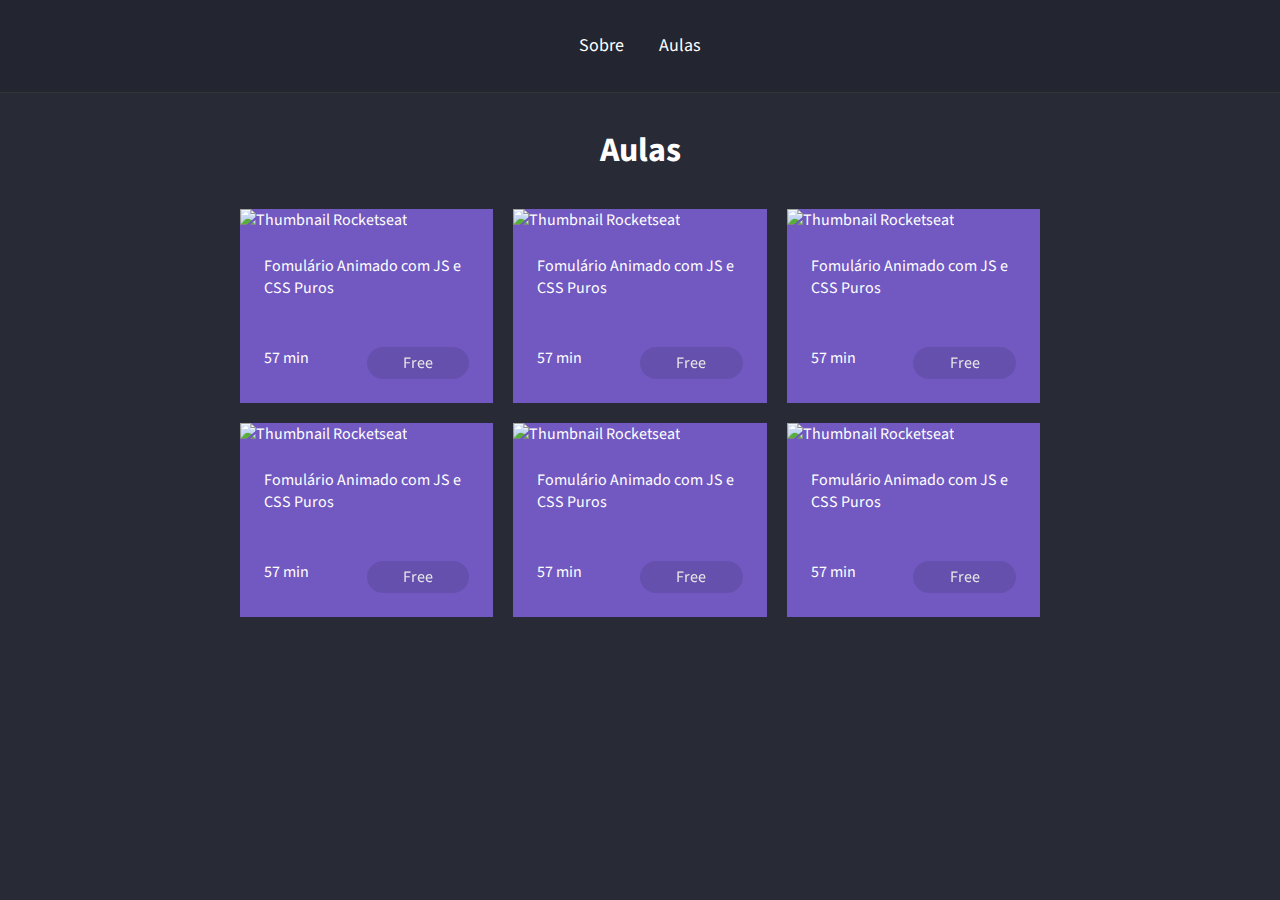
==== classes.html @ 69f7b3e5 "Página Sobre" ====
<!DOCTYPE html>
<html lang="en">
<head>
<meta charset="UTF-8">
<meta http-equiv="X-UA-Compatible" content="IE=edge">
<meta name="viewport" content="width=device-width, initial-scale=1.0">
<title>Jhonny Souza</title>

<link rel="stylesheet" href="/styles.css">
</head>
<body>

<header>

<div class="links">
<a href="/">Sobre</a>
<a href="/">Aulas</a>
</div>

</header>

<div id="wrapper">
<h1>Aulas</h1>
</div>

<section class="cards">

<div class="card">

<div class="card_image-container">

<img src="https://img.youtube.com/vi/GykTLqODQuU/maxresdefault.jpg" alt="Thumbnail Rocketseat">
</div>

<div class="card_content">
<p>
Fomulário Animado com JS e CSS Puros
</p>
</div>

<div class="card_info">
<p>
57 min
</p>

<p class="card_price">
Free
</p>
    </div>
</div>

<div class="card">

    <div class="card_image-container">
    
    <img src="https://img.youtube.com/vi/GykTLqODQuU/maxresdefault.jpg" alt="Thumbnail Rocketseat">
    </div>
    
    <div class="card_content">
    <p>
    Fomulário Animado com JS e CSS Puros
    </p>
    </div>
    
    <div class="card_info">
    <p>
    57 min
    </p>
    
    <p class="card_price">
    Free
    </p>
        </div>
    </div>

    <div class="card">

        <div class="card_image-container">
        
        <img src="https://img.youtube.com/vi/GykTLqODQuU/maxresdefault.jpg" alt="Thumbnail Rocketseat">
        </div>
        
        <div class="card_content">
        <p>
        Fomulário Animado com JS e CSS Puros
        </p>
        </div>
        
        <div class="card_info">
        <p>
        57 min
        </p>
        
        <p class="card_price">
        Free
        </p>
            </div>
        </div>

        <div class="card">

            <div class="card_image-container">
            
            <img src="https://img.youtube.com/vi/GykTLqODQuU/maxresdefault.jpg" alt="Thumbnail Rocketseat">
            </div>
            
            <div class="card_content">
            <p>
            Fomulário Animado com JS e CSS Puros
            </p>
            </div>
            
            <div class="card_info">
            <p>
            57 min
            </p>
            
            <p class="card_price">
            Free
            </p>
                </div>
            </div>

            <div class="card">

                <div class="card_image-container">
                
                <img src="https://img.youtube.com/vi/GykTLqODQuU/maxresdefault.jpg" alt="Thumbnail Rocketseat">
                </div>
                
                <div class="card_content">
                <p>
                Fomulário Animado com JS e CSS Puros
                </p>
                </div>
                
                <div class="card_info">
                <p>
                57 min
                </p>
                
                <p class="card_price">
                Free
                </p>
                    </div>
                </div>

                <div class="card">

                    <div class="card_image-container">
                    
                    <img src="https://img.youtube.com/vi/GykTLqODQuU/maxresdefault.jpg" alt="Thumbnail Rocketseat">
                    </div>
                    
                    <div class="card_content">
                    <p>
                    Fomulário Animado com JS e CSS Puros
                    </p>
                    </div>
                    
                    <div class="card_info">
                    <p>
                    57 min
                    </p>
                    
                    <p class="card_price">
                    Free
                    </p>
                        </div>
                    </div>
</section>

</body>
</html>
---- styles.css ----
@import url(https://fonts.googleapis.com/css2?family=Source+Sans+Pro:wght@700&display=swap);

:root {
  --color-green: #50fa7b;
  --color-purple: #7159c1;
}

* {
  margin: 0;
  padding: 0;
  border: 0;
}

body {
  background-color: #282a36;
  color: white;
  font-family: "Source Sans Pro", sans-serif;
}

header {
  padding: 32px;
  border-bottom: 1px solid #333;
  background: rgba(0, 0, 0, 0.1);
}

.links {
  text-align: center;
}

.links a {
  color: white;
  font-size: 18px;
  line-height: 28px;
  margin: 0 16px;
  text-decoration: none;
}

.links a:hover {
  color: var(--color-green);
  transition: 200ms;
}

#wrapper img {
  width: 200px;
  height: 250px;
}

#wrapper {
  text-align: center;
  padding: 32px;
}

#wrapper img {
  border-radius: 50%;
  border: 5px solid var(--color-green);
  margin-bottom: 22px;
}

#wrapper h1 {
  font-size: 34px;
  line-height: 52px;
  font-weight: bold;
}

#wrapper h2 {
  font-size: 24px;
  line-height: 34px;
  font-weight: normal;
  margin-top: 8px;
  opacity: 0.8;
}

#wrapper p {
  font-size: 18px;
  max-width: 500px;
  margin: 22px auto;
  opacity: 0.8;
}

#wrapper p a {
  color: var(--color-green);
}

#links-footer a {
  border-bottom: 1px solid var(--color-green);
}

/*  ==== CARDS ==== */

.cards {
  max-width: 800px;
  margin: 0 auto;
  display: grid;
  grid-template-columns: 1fr 1fr 1fr;
  gap: 20px;
}

.card {
  background-color: var(--color-purple);
}

.card_image-container img {
  width: 100%;
}

.card_content,
.card_info {
  padding: 24px;
}

.card_info {
  display: grid;
  grid-template-columns: 1fr 1fr;
}

.card_price {
  background-color: var(--color-purple);
  filter: brightness(90%);
  padding: 5px 20px;
  border-radius: 20px;
  text-align: center;
}
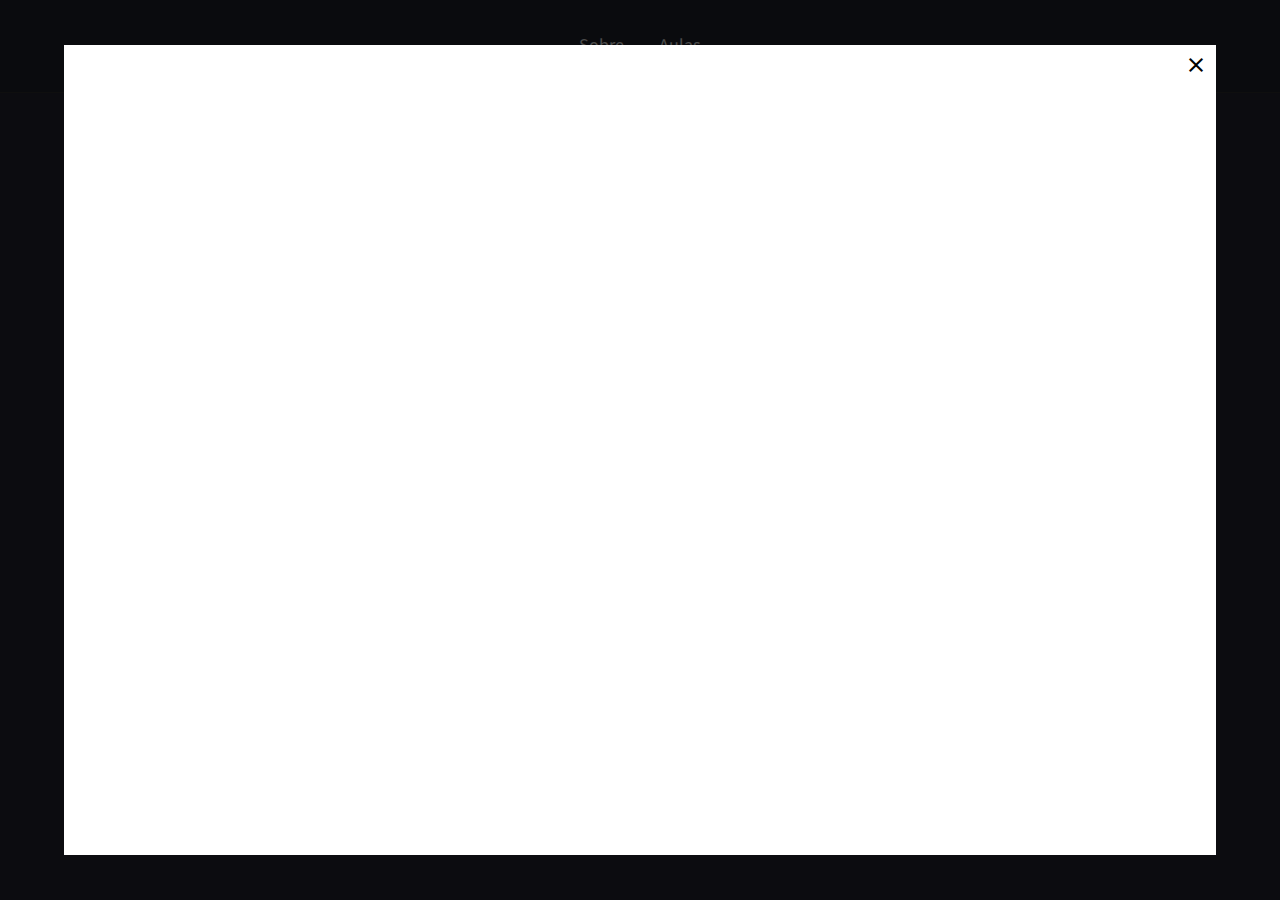
==== commit 809d07cc: "Modal JavaScript" ====
--- a/classes.html
+++ b/classes.html
@@ -1,5 +1,5 @@
 <!DOCTYPE html>
-<html lang="en">
+<html lang="pt-br">
 <head>
 <meta charset="UTF-8">
 <meta http-equiv="X-UA-Compatible" content="IE=edge">
@@ -7,6 +7,8 @@
 <title>Jhonny Souza</title>
 
 <link rel="stylesheet" href="/styles.css">
+<link href="https://fonts.googleapis.com/icon?family=Material+Icons"
+      rel="stylesheet">
 </head>
 <body>
 
@@ -170,5 +172,23 @@
                     </div>
 </section>
 
+<div class="modal-overlay active">
+    <div class="modal">
+        <a class="close-modal">
+<i class="material-icons">
+    close
+</i>
+        </a>
+
+        <div class="modal-content">
+
+        </div>
+    </div>
+
+</div>
+
+
+<script src="scripts.js"></script>
+
 </body>
 </html>--- a/styles.css
+++ b/styles.css
@@ -120,3 +120,38 @@
   border-radius: 20px;
   text-align: center;
 }
+
+/* ==== MODAL */
+
+.modal-overlay {
+  background-color: rgba(0, 0, 0, 0.7);
+  width: 100%;
+  height: 100%;
+  position: fixed;
+  top: 0;
+  opacity: 0;
+  visibility: hidden;
+}
+
+.modal {
+  background-color: white;
+  width: 90%;
+  height: 90%;
+  margin: 5vh auto;
+  position: relative;
+}
+
+.modal .close-modal {
+  color: black;
+  position: absolute;
+  right: 8px;
+  top: 8px;
+  cursor: pointer;
+}
+
+/* ==== MODAL-ACTIVE */
+
+.modal-overlay.active {
+  opacity: 1;
+  visibility: visible;
+}
